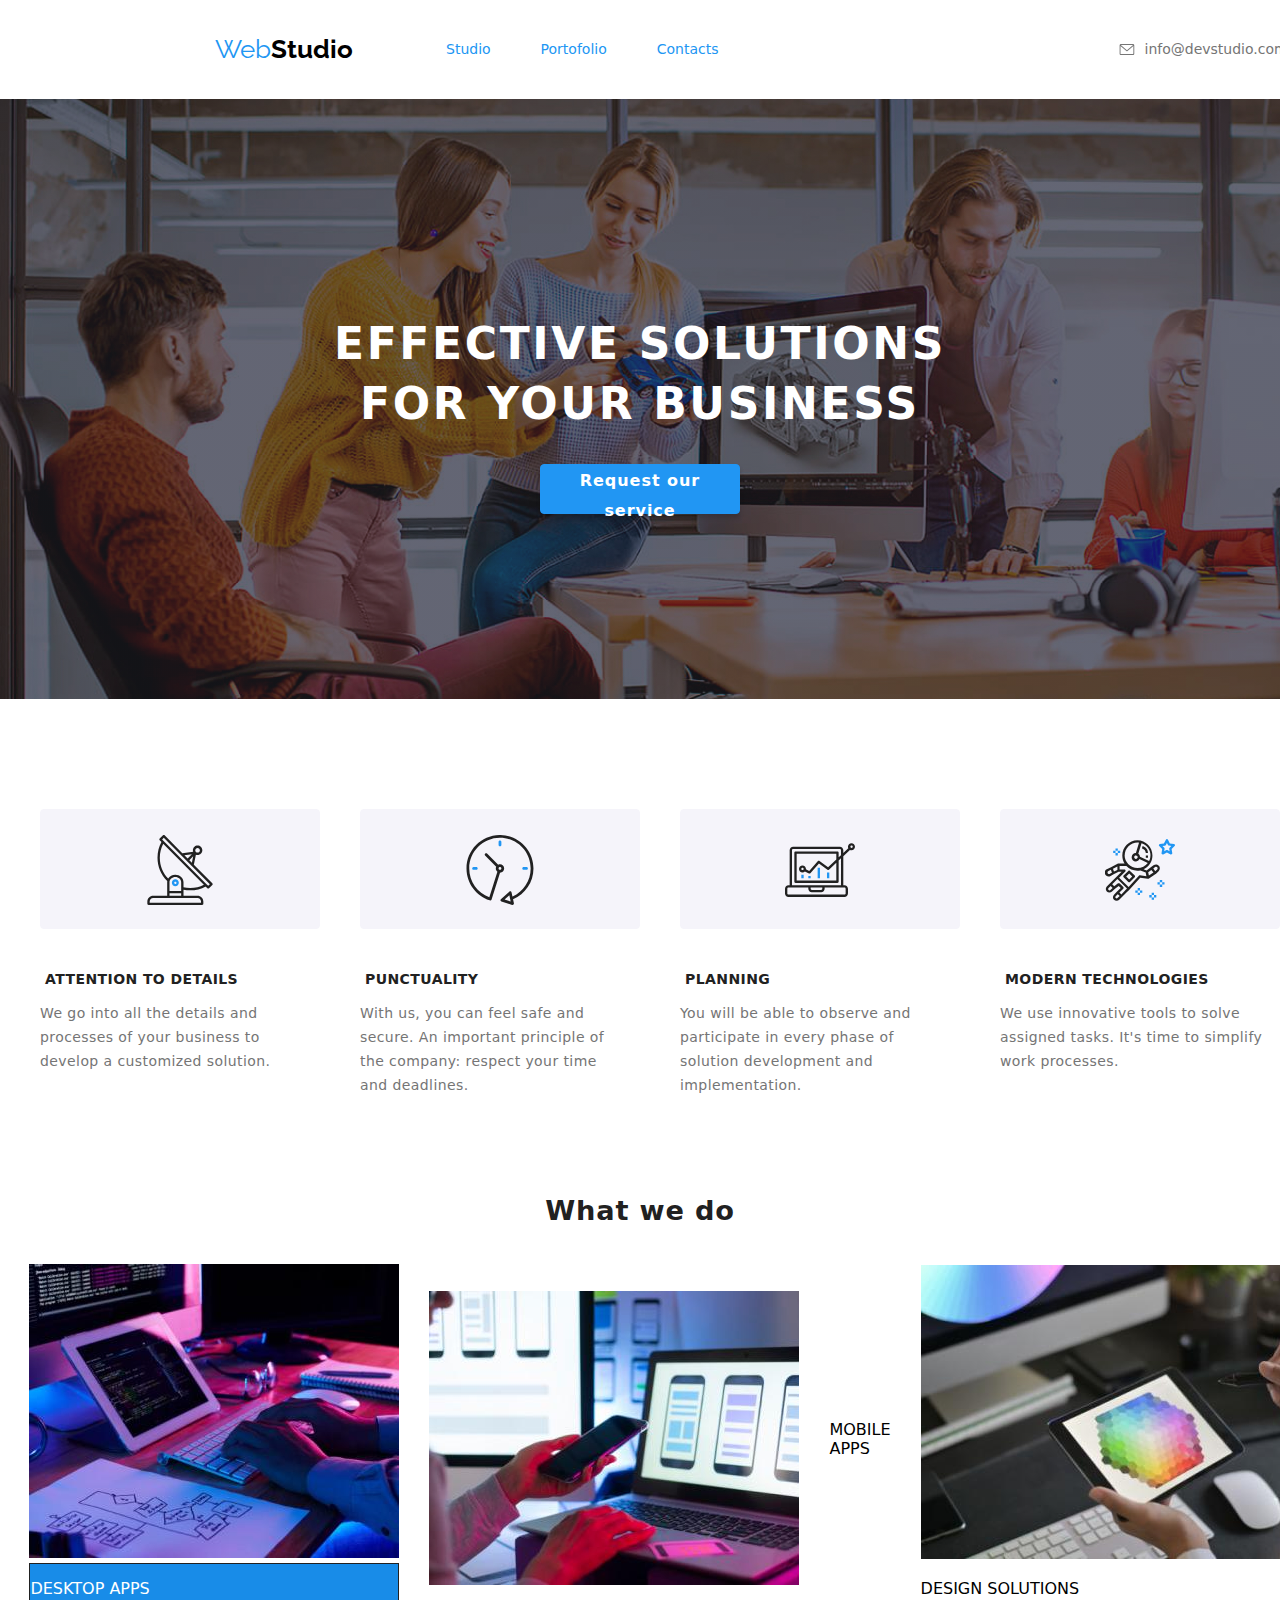
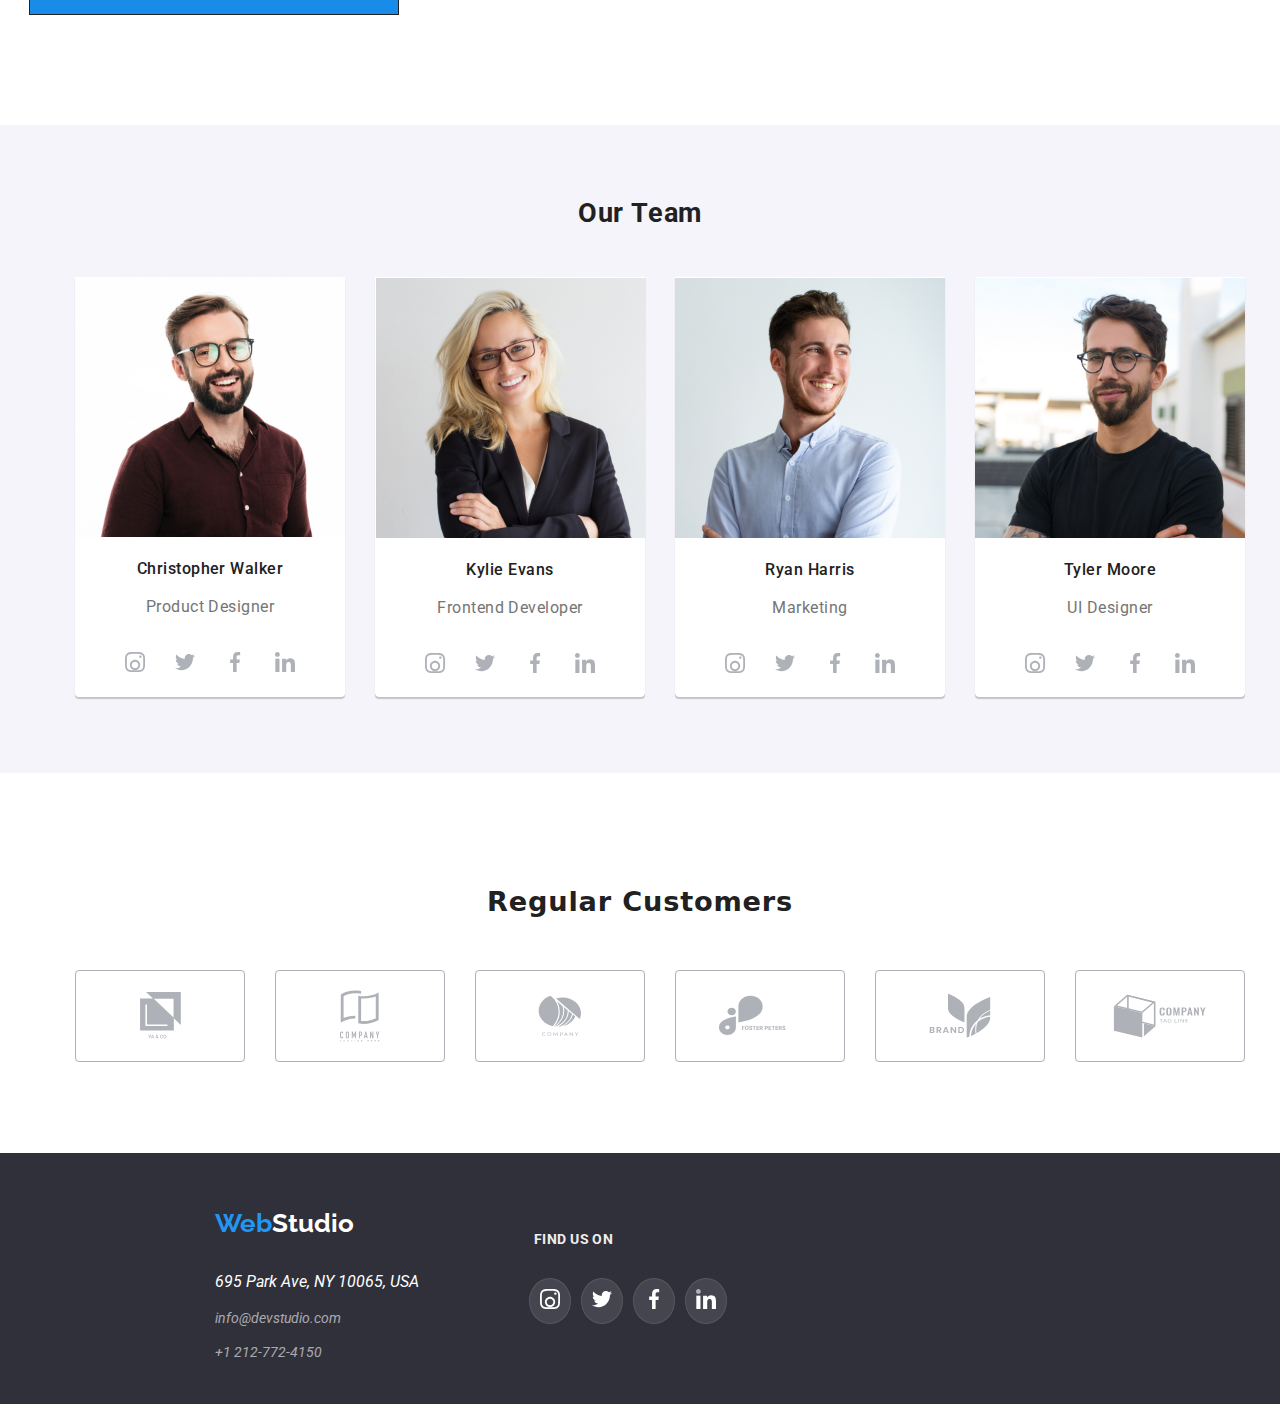
==== index.html @ 4a730c3c "clone goit_markup04" ====
<!DOCTYPE html>
<html lang="en">
  <head>
    <meta charset="UTF-8" />
    <meta name="viewport" content="width = device-width,initial-scale=1.0" />
    <title>WebStudio</title>
    <link rel="preconnect" href="https://fonts.googleapis.com" />
    <link rel="preconnect" href="https://fonts.gstatic.com" crossorigin />
    <link
      href="https://fonts.googleapis.com/css2?family=Raleway:wght@700&family=Roboto:wght@400;500;700;900&display=swap"
      rel="stylesheet"
    />
    <link
      rel="stylesheet"
      href="https://cdnjs.cloudflare.com/ajax/libs/modern-normalize/1.0.0/modern-normalize.min.css"
    />
    <link rel="stylesheet" href="CSS/style.css" />
  </head>

  <body>
    <header class="global-header">
      <a href="./index.html/"></a>
      <section class="nav-container">
        <h4 class="nav-title"><span class="accent">Web</span>Studio</h4>

        <nav class="main-navigation">
          <ul class="list-class">
            <li><a href="./index.html" class="nav-link current">Studio</a></li>
            <li><a href="./portofolio.html" class="nav-link">Portofolio</a></li>
            <li><a href="#" class="nav-link">Contacts</a></li>
          </ul>
        </nav>

        <div class="contact-container">
          <div class="icon-mail">
            <svg class="mail">
              <use href="./images/icons.svg.svg#icon-envelope-hover-1" >
              </use>
            </svg>
            <a href="mailto:info@devstudio.com">info@devstudio.com</a>
          </div>
          <div class="icon-phone">
            <svg class="phone">
              <use href="./images/icons.svg.svg#icon-smartphone-1">
              </use>
            </svg>
            <a class="tel" href="tel:+12127724150">+1 212-772-4150</a>
          </div>
        </div>
      </section>
    </header>
    <main>
      <section class="page-section-content">
        <h1 class="title">EFFECTIVE SOLUTIONS FOR YOUR BUSINESS</h1>
        <button type="button" class="button-service">
          Request our service
        </button>
      </section>

      <section class="information-container">
        <div class="icon-about-us">
        <ul>
          <li class="icon-list">
            <svg class="antena">
              <use href="./images/icons.svg.svg#icon-antenna-1-1">
              </use>
            </svg>
          </li>
          <li class="icon-list">
            <svg class="clock">
              <use href="./images/icons.svg.svg#icon-clock-1-1">
              </use>
            </svg>
          </li>
          <li class="icon-list">
            <svg class="diagram">
              <use href="./images/icons.svg.svg#icon-diagram-1-1">
              </use>
            </svg>
          </li>
          <li class="icon-list">
            <svg class="astrounaut">
              <use href="./images/icons.svg.svg#icon-astronaut-1-1">
              </use>
            </svg>
          </li>
        </ul>
      </div>
        <ul class="about-us">
          <li>
            <h4>ATTENTION TO DETAILS</h4>
            <p>
              We go into all the details and processes of your business to
              develop a customized solution.
            </p>
          </li>

          <li>
            <h4>PUNCTUALITY</h4>
            <p>
              With us, you can feel safe and secure. An important principle of
              the company: respect your time and deadlines.
            </p>
          </li>

          <li>
            <h4>PLANNING</h4>
            <p>
              You will be able to observe and participate in every phase of
              solution development and implementation.
            </p>
          </li>
          <li>
            <h4>MODERN TECHNOLOGIES</h4>
            <p>
              We use innovative tools to solve assigned tasks. It's time to
              simplify work processes.
            </p>
          </li>
        </ul>
      </section>

      <section class="image-gallery">
        <h2>What we do</h2>
        <ul class="suggestive-images">
          <li class="image1">
            <img
              src="./images/computer.jpg"
              alt="Tasteaza pe calculator"
              width="370"
            />
            <div class="desktop">
              <p>DESKTOP APPS</p>
            </div>
          </li>
          <li class="image2">
            <img
              src="./images/phone.jpg"
              alt="Tine telefonul in mana"
              width="370"
            />
          </li>
          <div>
            <p>MOBILE APPS</p>
          </div>
          <li class="image3">
            <img
              src="./images/tablet.jpg"
              alt="Deseneaza pe tableta"
              width="370"
            />
            <div >
              <p>DESIGN SOLUTIONS</p>
            </div>
          </li>
        </ul>
      </section>

      <section class="our-team">
        <h2 class="title-team">Our Team</h2>

        <ul class="our-team-content">
          <div class="team-card1">
            <li>
              <img
                src="./images/man-with-glasses-smiling.jpg"
                alt="Barbat cu ochelari care zambeste"
                width="270"
              />
               <div class="name-job">
                <br />
                <h4>Christopher Walker</h4>
                  <br/>
                  <br/>
                <span>Product Designer</span>
               </div>
               <ul class="icon-social">
                <li class="icon-social-list">
                  <svg  class="instagram" >
                    <use href="./images/icons.svg.svg#icon-instagram-2-1"></use>
                  </svg>
                </li>
                <li class="icon-social-list">
                  <svg class="twitter">
                    <use href="./images/icons.svg.svg#icon-twitter-1"></use>
                  </svg>
                </li>
                <li class="icon-social-list">
                  <svg class="facebook">
                    <use href="./images/icons.svg.svg#icon-facebook-1"></use>
                  </svg>
                </li>
                <li class="icon-social-list">
                  <svg class="linkedin">
                    <use href="./images/icons.svg.svg#icon-linkedin-1"></use>
                </svg>
                </li>
               
               </ul>
         
              
            </li>
          </div>

          <div class="team-card2">
            <li>
              <img
                src="./images/women-blonde.jpg"
                alt="Femeie blonda cu ochelari"
                width="270"
              />
              
                <div class="name-job">
                  <br />
              <h4>Kylie Evans</h4>
              <br />
              <br />
              <span>Frontend Developer</span>
                </div>
                <ul class="icon-social">
                  <li class="icon-social-list">
                    <svg  class="instagram" >
                      <use href="./images/icons.svg.svg#icon-instagram-2-1"></use>
                    </svg>
                  </li>
                  <li class="icon-social-list">
                    <svg class="twitter">
                      <use href="./images/icons.svg.svg#icon-twitter-1"></use>
                    </svg>
                  </li>
                  <li class="icon-social-list">
                    <svg class="facebook">
                      <use href="./images/icons.svg.svg#icon-facebook-1"></use>
                    </svg>
                  </li>
                  <li class="icon-social-list">
                    <svg class="linkedin">
                      <use href="./images/icons.svg.svg#icon-linkedin-1"></use>
                  </svg>
                  </li>
                 
                 </ul>
                <br />
              </div>
            </li>
          
          <div class="team-card3">
            <li>
              <img
                src="./images/man.jpg"
                alt="Barbat in camasa albastra deschisa"
                width="270"
              />
              <div class="name-job">
                <br />
              <h4>Ryan Harris</h4>
              <br />
              <br />
              <span>Marketing</span>
              </div>
              <ul class="icon-social">
                <li class="icon-social-list">
                  <svg  class="instagram" >
                    <use href="./images/icons.svg.svg#icon-instagram-2-1"></use>
                  </svg>
                </li>
                <li class="icon-social-list">
                  <svg class="twitter">
                    <use href="./images/icons.svg.svg#icon-twitter-1"></use>
                  </svg>
                </li>
                <li class="icon-social-list">
                  <svg class="facebook">
                    <use href="./images/icons.svg.svg#icon-facebook-1"></use>
                  </svg>
                </li>
                <li class="icon-social-list">
                  <svg class="linkedin">
                    <use href="./images/icons.svg.svg#icon-linkedin-1"></use>
                </svg>
                </li>
               
               </ul>
            </li>
          </div>
          <div class="team-card4">
            <li>
              <img
                src="./images/man-with-glasses.jpg"
                alt="Barbat cu ochelari in tricou negru"
                width="270"
              />
              <div class="name-job">
                <br />
              <h4>Tyler Moore</h4>
              <br />
              <br />
              <span>UI Designer</span>
              </div>
              <ul class="icon-social">
                <li class="icon-social-list">
                  <svg  class="instagram" >
                    <use href="./images/icons.svg.svg#icon-instagram-2-1"></use>
                  </svg>
                </li>
                <li class="icon-social-list">
                  <svg class="twitter">
                    <use href="./images/icons.svg.svg#icon-twitter-1"></use>
                  </svg>
                </li>
                <li class="icon-social-list">
                  <svg class="facebook">
                    <use href="./images/icons.svg.svg#icon-facebook-1"></use>
                  </svg>
                </li>
                <li class="icon-social-list">
                  <svg class="linkedin">
                    <use href="./images/icons.svg.svg#icon-linkedin-1"></use>
                </svg>
                </li>
               
               </ul>
            </li>
          </div>
        </ul>
      </section>

      <section class="regular-container">
        <h2>Regular Customers</h2>
        <ul class="container-regular-list">
          <li class="regular-icon-list">
            <svg class="union">
              <use href="./images/icons.svg.svg#icon-Union"></use>
            </svg>
          </li>
          <li class="regular-icon-list">
            <svg class="group">
              <use href="./images/icons.svg.svg#icon-group"></use>
            </svg>
          </li>
          <li class="regular-icon-list">
            <svg class="group1">
              <use href="./images/icons.svg.svg#icon-group-1"></use>
            </svg>
          </li>
          <li class="regular-icon-list">
            <svg class="group2">
              <use href="./images/icons.svg.svg#icon-group-2"></use>
            </svg>
          </li>
          <li class="regular-icon-list">
            <svg class="group3">
              <use href="./images/icons.svg.svg#icon-group-3"></use>
            </svg>
          </li class="regular-icon-list">
          <li class="regular-icon-list">
            <svg class="group4">
              <use href="./images/icons.svg.svg#icon-group-4"></use>
            </svg>
          </li>
        </ul>
      </section>
    </main>
    <footer >
      <div class="container-adress"> 
      <div class="footer-child-container">
        <h4><span class="highlight">Web</span>Studio</h4>
     <address>
        <ul class="useful-information" >
          <li>
            <span>695 Park Ave, NY 10065, USA </span>
        
          </li>
          <br />
        <li>
          <a href="mailto:info@devstudio.com">info@devstudio.com</a>
       
        </li>
        <br />
        <li>
          <a href="tel:+12127724150">+1 212-772-4150</a>
      
        </li>
        </ul>
      </address>
    </div>
       <div class="footer-child-container">
       <h3 class="title-find">Find us on</h3>
        <ul class="icon-social-find">
          <li class="icon-social-item">
            <svg  class="instagram1" >
              <use href="./images/icons.svg.svg#icon-instagram-2-1"></use>
            </svg>
          </li>
          <li class="icon-social-item">
            <svg class="twitter1">
              <use href="./images/icons.svg.svg#icon-twitter-1"></use>
            </svg>
          </li>
          <li class="icon-social-item">
            <svg class="facebook1">
              <use href="./images/icons.svg.svg#icon-facebook-1"></use>
            </svg>
          </li>
          <li class="icon-social-item">
            <svg class="linkedin1">
              <use href="./images/icons.svg.svg#icon-linkedin-1"></use>
          </svg>
          </li>
         
         </ul>
        </div> 
      </div>
  
    </footer>
  </body>
</html>
---- CSS/style.css ----
:root {
  --link-color: #212121;
  --heading-font-family: "Roboto", sans-serif;
  --series-font-family: "Raleway", sans-serif;
}

.nav-container {
  display: flex;
  align-items: center;
  color: #ffffff;
  width: 100%;
}

.contact-container {
  display: flex;
  justify-content: center;
  padding-left: 400px;
  gap: 40px;
}
.mail {
  width: 16px;
  height: 11px;
  top: 34px;
  left: 1042px;
  cursor: pointer;
  fill: #757575;
}
.icon-mail:hover {
  stroke: #2196f3;
  color: #2196F3;
}
.contact-container .icon-mail {
  display: flex;
  align-items: center;
  gap: 10px;
}
.phone {
  width: 10px;
  height: 16px;
  top: 32px;
  left: 1243px;
}
.contact-container .icon-phone {
  display: flex;
  align-items: center;
  gap: 10px;
}
.icon-phone:hover {
  stroke: #2196f3;
  color: #2196F3;
}
a{
  color: #212121;
}


 .current {
  color: #2196f3;
}

.nav-link:link,
.nav-link:hover {
  color: #2196f3;
}
.nav-link:focus{
  color: #2196f3;
}
.nav-link {
  cursor: pointer;
}

.list-class {
  display: flex;
  justify-content: center;
  padding-left: 93px;
  gap: 50px;
}
.line-studio{
  border: 3px solid #ffffff;
  cursor: pointer;
  position: absolute;
  width: 42px;
  top: 86px;
}

.line-portofolio{
  border: 3px solid #ffffff;
  cursor: pointer;
  position: absolute;
  width: 60px;
  top: 86px;
}
hr:hover,
hr:focus{
  background: #2196F3;
  border: 3px solid #2196f3;
  border-radius: 2px;
}

.contact-container a {
  color: #757575;
}

span.accent {
  color: #2196f3;
  font-family: var(--series-font-family);
  font-weight: 400;
  font-size: 26px;
}

.nav-title {
  display: flex;
  font-family: var(--series-font-family);
  color: #000000;
  font-weight: 700;
  font-size: 26px;
  padding-left: 215px;
}

.global-header .main-navigation a:link {
  text-decoration: none;
  font-weight: 500;
  font-size: 14px;
  line-height: 16.41px;
}
 .contact-container a:hover,
 .contact-container a:active {
  color: #2196f3;
}

.global-header a {
  text-decoration: none;
  font-weight: 500;
  font-size: 14px;
}


.page-section-content {
  display: flex;
  background-color: #2f303a;
  height: 600px;
  justify-content: center;
  flex-direction: column;
  align-items: center;
  background-repeat: no-repeat;
  background-size: cover;
  background-image: linear-gradient(rgba(47, 48, 58, 0.4), rgba(47, 48, 58, 0.4)), url(../images/friends.jpg);
}

.title {
  color: #ffffff;
  font-size: 44px;
  font-weight: 900;
  line-height: 60px;
  letter-spacing: 0.06em;
  text-align: center;
  width: 696px;
  height: 120px;
  top: 94px;
  left: 452px;
}

.button-service {
  background-color: #2196f3;
  color: #ffffff;
  font-weight: 700;
  font-size: 16px;
  line-height: 30px;
  letter-spacing: 0.06em;
  width: 200px;
  height: 50px;
  top: 430px;
  left: 700px;
  text-align: center;
  border: 1px solid #2196f3;
  border-radius: 4px;
  box-shadow: 0px 4px 4px 0px #00000026;
}
.page-section-content .button-service:hover {
  background-color: #188ce8;
}
.information-container {
  display: flex;
  flex-direction: column;
  justify-content: center;
  align-items: center;
  padding-top: 94px;
}
.antena {
  width: 70px;
  height: 70px;
  top: 799px;
  left: 315px;
}
.clock {
  width: 70px;
  height: 70px;
  top: 799px;
  left: 615px;
}
.diagram {
  width: 70px;
  height: 70px;
  top: 799px;
  left: 915px;
}
.astrounaut {
  width: 70px;
  height: 70px;
  top: 799px;
  left: 1215px;
}
.icon-list {
  border: 1px solid #f5f4fa;
  border-radius: 4px;
  background-color: #f5f4fa;
  width: 280px;
  height: 120px;
  top: 774px;
  left: 215px;
  text-align: center;
  padding: 25px 100px;
}
.icon-about-us ul {
  display: flex;
  align-items: center;
  justify-content: center;
  gap: 40px;
}
.about-us {
  display: flex;
  justify-content: center;
  height: 101px;
  gap: 30px;
}

.about-us p {
  display: flex;
  color: #757575;
  font-size: 14px;
  line-height: 24px;
  letter-spacing: 0.03em;
  width: 270px;
  height: 75px;
  top: 94px;
  left: 215px;
  justify-content: center;
  padding-left: 5px;
}

.about-us h4 {
  display: flex;
  color: #212121;
  font-size: 14px;
  line-height: 16.41px;
  letter-spacing: 0.03em;
  width: 270px;
  height: 16px;
  top: 94px;
  left: 215px;
  justify-content: flex-start;
  margin: 10px;
}
ul {
  list-style-type: none;
}
.image-gallery {
  display: flex;
  flex-direction: column;
  padding-top: 94px;
  padding-bottom: 94px;
}
h2 {
  display: block;
  color: #212121;
  font-family: (--series-font-family);
  font-weight: 700;
  font-size: 1.7em;
  margin-block-start: 0.83em;
  margin-block-end: 0.83em;
  letter-spacing: 0.03em;
  text-align: center;
}
.suggestive-images {
  display: flex;
  justify-content: center;
  align-items: center;
  gap: 30px;
}
.desktop{
  top: 1520px;
  left: 260px;
  border: 1px solid #212121;
  background-color: #188ce8;
}
.desktop p{
  color: #ffffff;
}
.our-team {
  background-color: #f5f4fa;
  display: flex;
  flex-direction: column;
  height: 648px;
}

.our-team-content {
  display: flex;
  justify-content: center;
  align-items: center;
  text-align: center;
  height: 388px;
  top: 1635px;
  left: 215px;
  gap: 30px;
  padding-top: 50px;
}
.title-team {
  color: #212121;
  font-family: var(--heading-font-family);
  font-weight: 700;
  size: 60px;
  padding-top: 50px;
}
.name-job {
  display: flexbox;
  flex-direction: column;
  justify-content: center;
  align-items: center;
}
.team-card1 {
  display: flex;
  background-color: #ffffff;
  width: 270px;
  height: 420px;
  top: 94px;
  left: 215px;
  flex-direction: column;
  border-radius: 0px 0px 4px 4px;
  box-shadow: 0px 2px 1px 0px #00000033;
  justify-content: flex-start;
}

.team-card2 {
  display: flex;
  background-color: #ffffff;
  width: 270px;
  height: 420px;
  top: 94px;
  left: 515px;
  align-content: flex-start;
  flex-direction: column;
  box-shadow: 0px 2px 1px 0px #00000033;

  border: 1px solid #ffffff;
  border-radius: 0px 0px 4px 4px;
  justify-content: flex-start;
}

.team-card3 {
  display: flex;
  background-color: #ffffff;
  width: 270px;
  height: 420px;
  top: 94px;
  left: 815px;
  box-shadow: 0px 2px 1px 0px #00000033;

  flex-direction: column;
  align-items: center;
  border: 1px solid #ffffff;
  border-radius: 0px 0px 4px 4px;
  justify-content: flex-start;
}
.team-card4 {
  display: flex;
  background-color: #ffffff;
  width: 270px;
  height: 420px;
  top: 94px;
  left: 1115px;
  box-shadow: 0px 2px 1px 0px #00000033;

  flex-direction: column;
  align-items: center;
  border: 1px solid #ffffff;
  border-radius: 0px 0px 4px 4px;
  justify-content: flex-start;
}

.our-team-content h4 {
  color: #212121;
  font-family: var(--heading-font-family);
  font-size: 16px;
  font-weight: 500;
  line-height: 19px;
  letter-spacing: 0.03em;
  text-align: center;
  display: inline;
  width: 145px;
  height: 19px;
  top: 94px;
  left: 278px;
  padding-top: 30px;
}

.our-team-content span {
  font-family: var(--heading-font-family);
  color: #757575;
  font-size: 16px;
  font-weight: 400;
  line-height: 19px;
  letter-spacing: 0.03em;
  text-align: center;
  width: 147px;
  height: 19px;
  top: 1954px;
  left: 577px;
  padding-top: 59px;
}
.instagram {
  display: flex;
  align-items: center;
  width: 20px;
  height: 20px;
  top: 12px;
  left: 12px;
}

.twitter {
  display: flex;
  align-items: center;
  width: 20px;
  height: 20px;
}


.facebook {
  display: flex;
  align-items: center;
  width: 20px;
  height: 20px;
  
}

.linkedin {
  display: flex;
  align-items: center;
  width: 20px;
  height: 20px;
}

.icon-social-list:hover {
  fill: #ffffff;
  background-color: #2196f3;
  border-radius: 50%;
  padding: 10px;
}
.icon-social-list{
  padding: 10px;
}
.icon-social {
  fill: #AFB1B8;
  display: flex;
  justify-content: center;
  padding: 25px;
  gap: 10px;
}

.union {
  width: 41px;
  height: 46.7px;
  top: 7px;
  left: 32px;
}


.group {
  width: 40px;
  height: 52px;
  top: 3px;
  left: 33px;
}
.group1 {
  width: 43.46px;
  height: 41.18px;
  top: 8.7px;
  left: 29.68px;
}
.group2 {
  width: 84.44px;
  height: 40.62px;
  top: 8.7px;
  left: 11px;
}
.group3 {
  width: 62.54px;
  height: 45.43px;
  top: 6.77px;
  left: 22px;
}
.group4 {
  width: 93.79px;
  height: 43.93px;
  top: 6.77px;
  left: 6px;
}
.regular-icon-list{
  display: flex;
  align-items: center;
  justify-content: center;
  border: 1px solid #AFB1B8;
  border-radius: 4px;
  width: 170px;
  height: 92px;
}
.regular-icon-list:hover{
  fill: #2196F3;
 border: 1px solid #2196F3 ;
}
.regular-container{
  fill: #AFB1B8;
  height: 380px;
  top: 2401px;
  left: 215px;
  padding-top: 90px;
}
.container-regular-list{
  display: flex;
  justify-content: center;
  gap: 30px;
  padding-top: 30px;
}
.container-adress{
  display: flex;
  height: 251px;
  background-color: #2f303a;
}
.footer-child-container:nth-child(2){
  display: flex;
  flex-direction: column;
  justify-content: center;
  padding-left: 70px;
}
.useful-information{
  display: flex;
  flex-direction: column;
  font-family: var(--heading-font-family);
  font-weight: 400;
  padding-left: 215px;
}


.container-adress .highlight {
  color: #2196f3;
  font-family: var(--series-font-family);
  font-weight: 700;
  font-size: 26px;
  
}
.container-adress h4 {
  color: #ffffff;
  font-family: var(--series-font-family);
  font-weight: 700;
  font-size: 26px;
  line-height: 30.52px;
 padding-left: 215px;
 padding-top: 20px;
}
.useful-information {
  display: flex;
}

.useful-information li{
  display: flex;
  justify-content: flex-start;
  gap: 10px;
  color: #ffffff;
}
.useful-information a {
  color: #ffffff99;
  text-decoration: none;
  font-size: 14px;
  line-height: 16px;
}
.useful-information a:hover {
  color: #2196f3;
}
.container-social{
  display: flex;
  flex-direction: column;
  padding-left: 520px;
}
.title-find{
  font-family: var(--heading-font-family);
  font-size: 14px;
  font-weight: 700;
  letter-spacing: 0.03em;
  color: #eeeeee;
  padding-left: 45px;
  text-transform: uppercase;
}

.instagram1,
.twitter1,
.facebook1,
.linkedin1{
  width: 20px;
height: 20px;
fill: #FFFFFF;
}
.icon-social-find{
  display: flex;
  gap: 10px;
}
.icon-social-item{
  border: 1px solid  #FFFFFF1A;
  border-radius: 50%;
  padding: 10px;
  background-color: #FFFFFF1A;
}
.icon-social-item:hover{
  background-color: #2196F3;
}


.portofolio-container {
  display: flex;
  flex-wrap: wrap;
  justify-content: center;
  align-items: center;
  border: 1px solid #eeeeee;
}
.portofolio-button button {
  background-color: #f5f4fa;
  border: 1px solid #f5f4fa;
  border-radius: 4px;
  font-weight: 500;
  font-size: 16px;
  line-height: 26px;
  cursor: pointer;
  color: #212121;
  width: 100px;
}
.portofolio-button {
  display: flex;
  justify-content: center;
  align-items: center;
  height: 38px;
  gap: 8px;
  padding-top: 94px;
  padding-bottom: 50px;
}

.portofolio-button button:hover,
.portofolio-button button:focus {
  color: #ffffff;
  background-color: #2196f3;
}
.button-list:hover,
.button-list:focus{
  box-shadow: 0px 2px 2px 0px #0000001F;
}
.portofolio-button button:active {
  color: #ffffff;
}
.images {
  display: flex;
  flex-wrap: wrap;
  gap: 30px;
  justify-content: center;
  padding-bottom: 94px;
}
.item{
  border: 1px solid #EEEEEE;
}
.item{
  cursor: pointer;
}
.item:hover,
.item:focus{
  box-shadow: 1px 4px 6px 0px #00000029;
}

.product {
  width: 322px;
  padding: 20px 24px;
  display: flex;
  flex-direction: column;
}
.product .description-product {
  color: #212121;
  font-family: var(--heading-font-family);
  font-weight: 700;
  letter-spacing: 0.06em;
  size: 18px;
}
.product .category-product {
  color: #757575;
  font-family: var(--heading-font-family);
  font-weight: 400;
  letter-spacing: 0.03em;
  size: 16px;
}
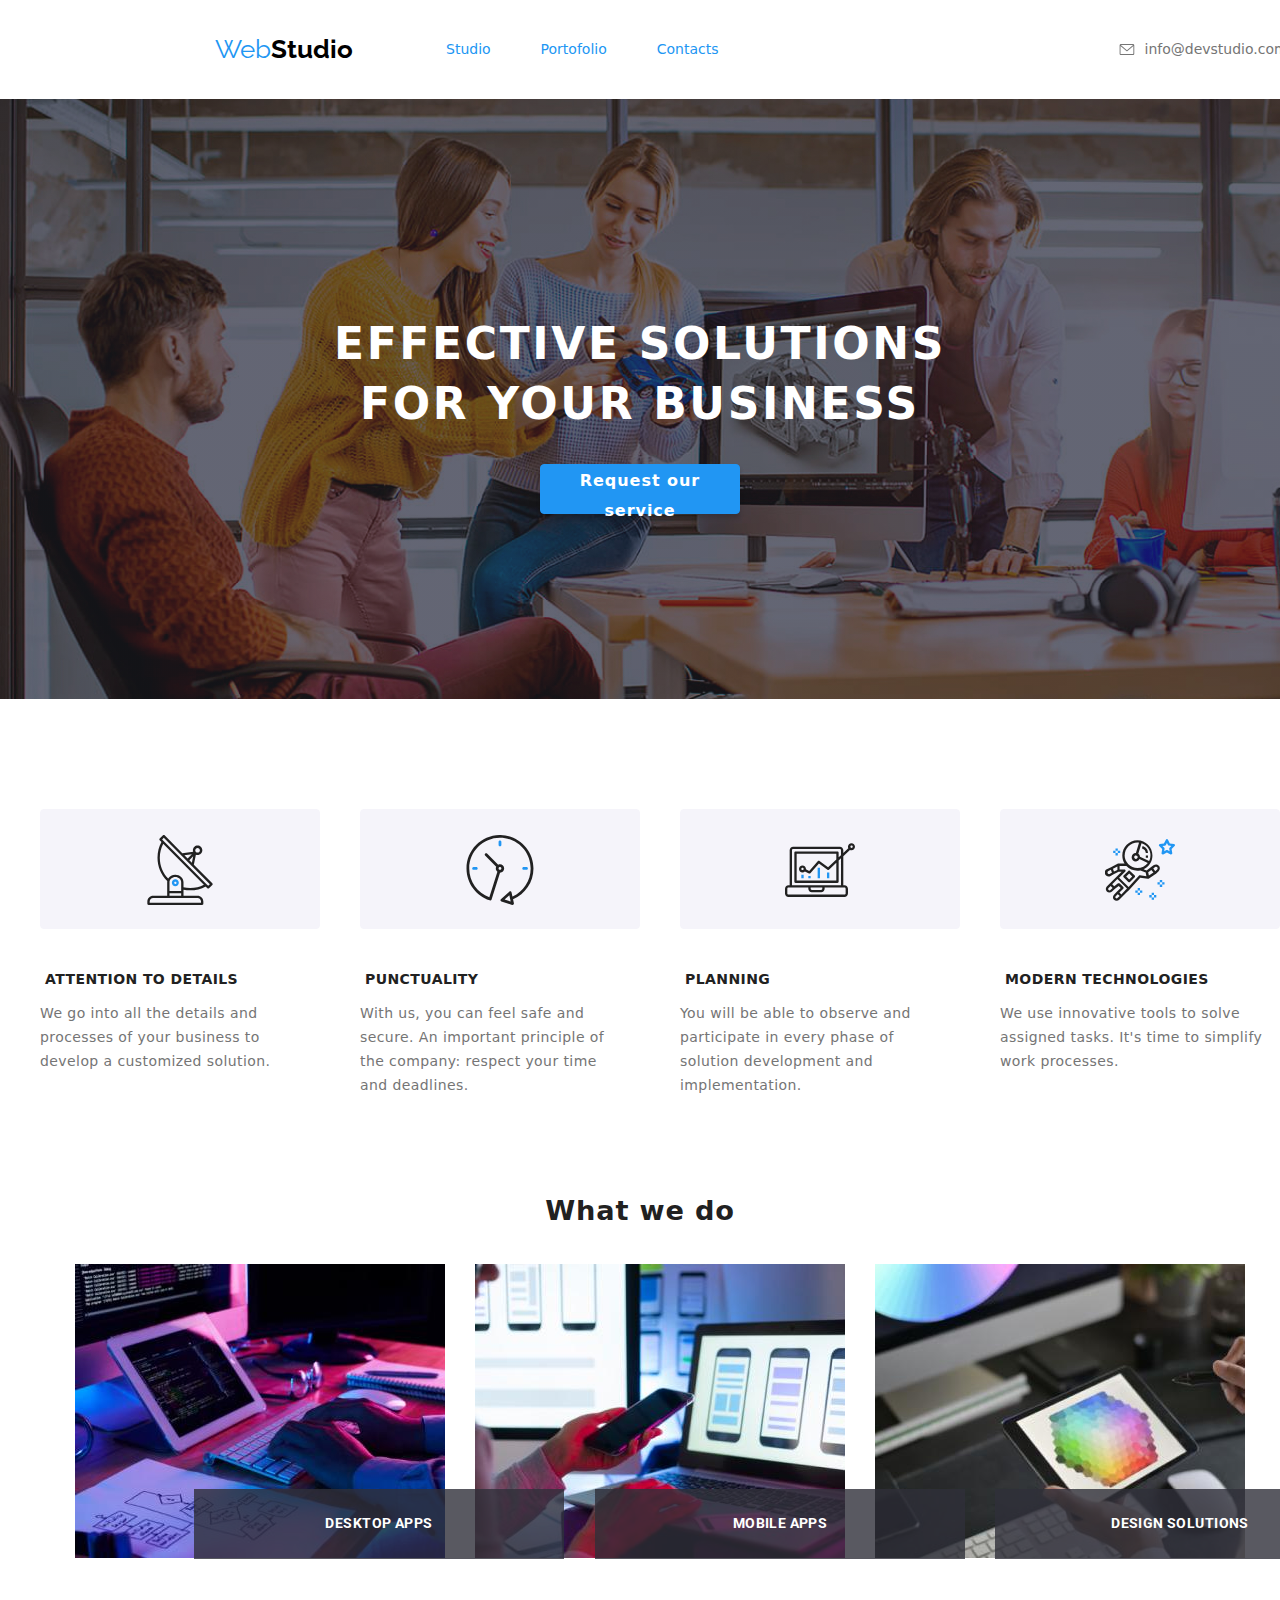
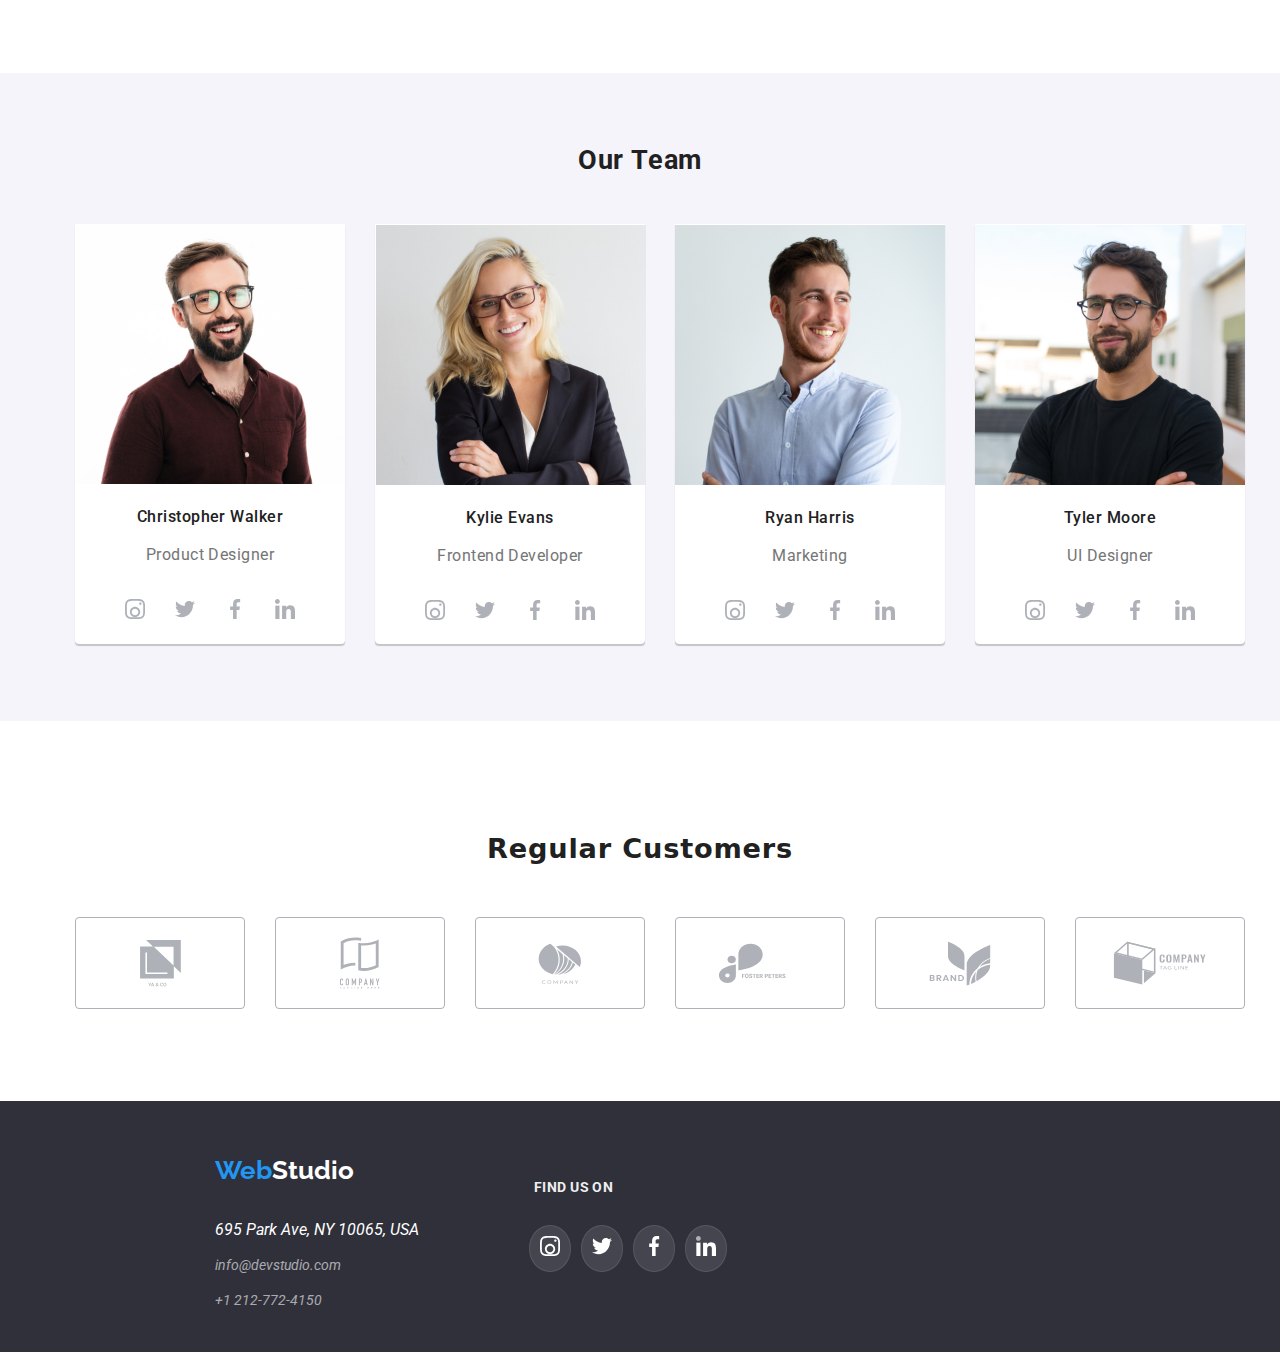
==== commit c911ee0e: "add blue overlay" ====
--- a/index.html
+++ b/index.html
@@ -140,7 +140,7 @@
               width="370"
             />
           </li>
-          <div>
+          <div class="mobile">
             <p>MOBILE APPS</p>
           </div>
           <li class="image3">
@@ -149,7 +149,7 @@
               alt="Deseneaza pe tableta"
               width="370"
             />
-            <div >
+            <div class="design">
               <p>DESIGN SOLUTIONS</p>
             </div>
           </li>
--- a/CSS/style.css
+++ b/CSS/style.css
@@ -288,13 +288,39 @@
   gap: 30px;
 }
 .desktop{
-  top: 1520px;
-  left: 260px;
-  border: 1px solid #212121;
-  background-color: #188ce8;
-}
-.desktop p{
+  position: absolute;
+  width: 370px;
+  height: 70px;
+  top: 1489px;
+  left: 194px;  
+  background: #2F303ACC;
+}
+.suggestive-images p{
   color: #ffffff;
+  font-family: var(--heading-font-family);
+  font-size: 14px;
+  font-weight: 700;
+  letter-spacing: 0.03em;
+  display: flex; 
+  justify-content: center;
+  padding-top: 12px;
+}
+.mobile{
+  position: absolute;
+  width: 370px;
+  height: 70px;
+  top: 1489px;
+  left: 595px;  
+  background: #2F303ACC;
+}
+
+.design{
+    position: absolute;
+    width: 370px;
+height: 70px;
+top: 1489px;
+left: 995px;
+    background: #2F303ACC;
 }
 .our-team {
   background-color: #f5f4fa;
@@ -672,10 +698,17 @@
 }
 .item{
   border: 1px solid #EEEEEE;
-}
-.item{
   cursor: pointer;
 }
+.box{
+  position: relative;
+  overflow: hidden;
+}
+.box:hover .description-images{
+  transform: translatey(0);
+}
+
+
 .item:hover,
 .item:focus{
   box-shadow: 1px 4px 6px 0px #00000029;
@@ -701,3 +734,30 @@
   letter-spacing: 0.03em;
   size: 16px;
 }
+
+.description-images{
+  
+  background-color: #2196F3E5;
+  position: absolute;
+  top: 0;
+  left: 0;
+  width: 100%;
+  height: 100%;
+  transform: translatey(100%);
+  transition: transform 250ms ease-in-out;
+}
+.description-images p{
+  display: flex;
+  justify-content: center;
+  align-items: center;
+  text-align: center;
+  font-family: var(--heading-font-family);
+  font-size: 18px;
+  font-weight: 400;
+  line-height: 28px;
+  letter-spacing: 0.03em;
+  text-align: left;
+  color: #FFFFFF;
+  padding-left: 20px;
+  padding-top: 50px;
+}
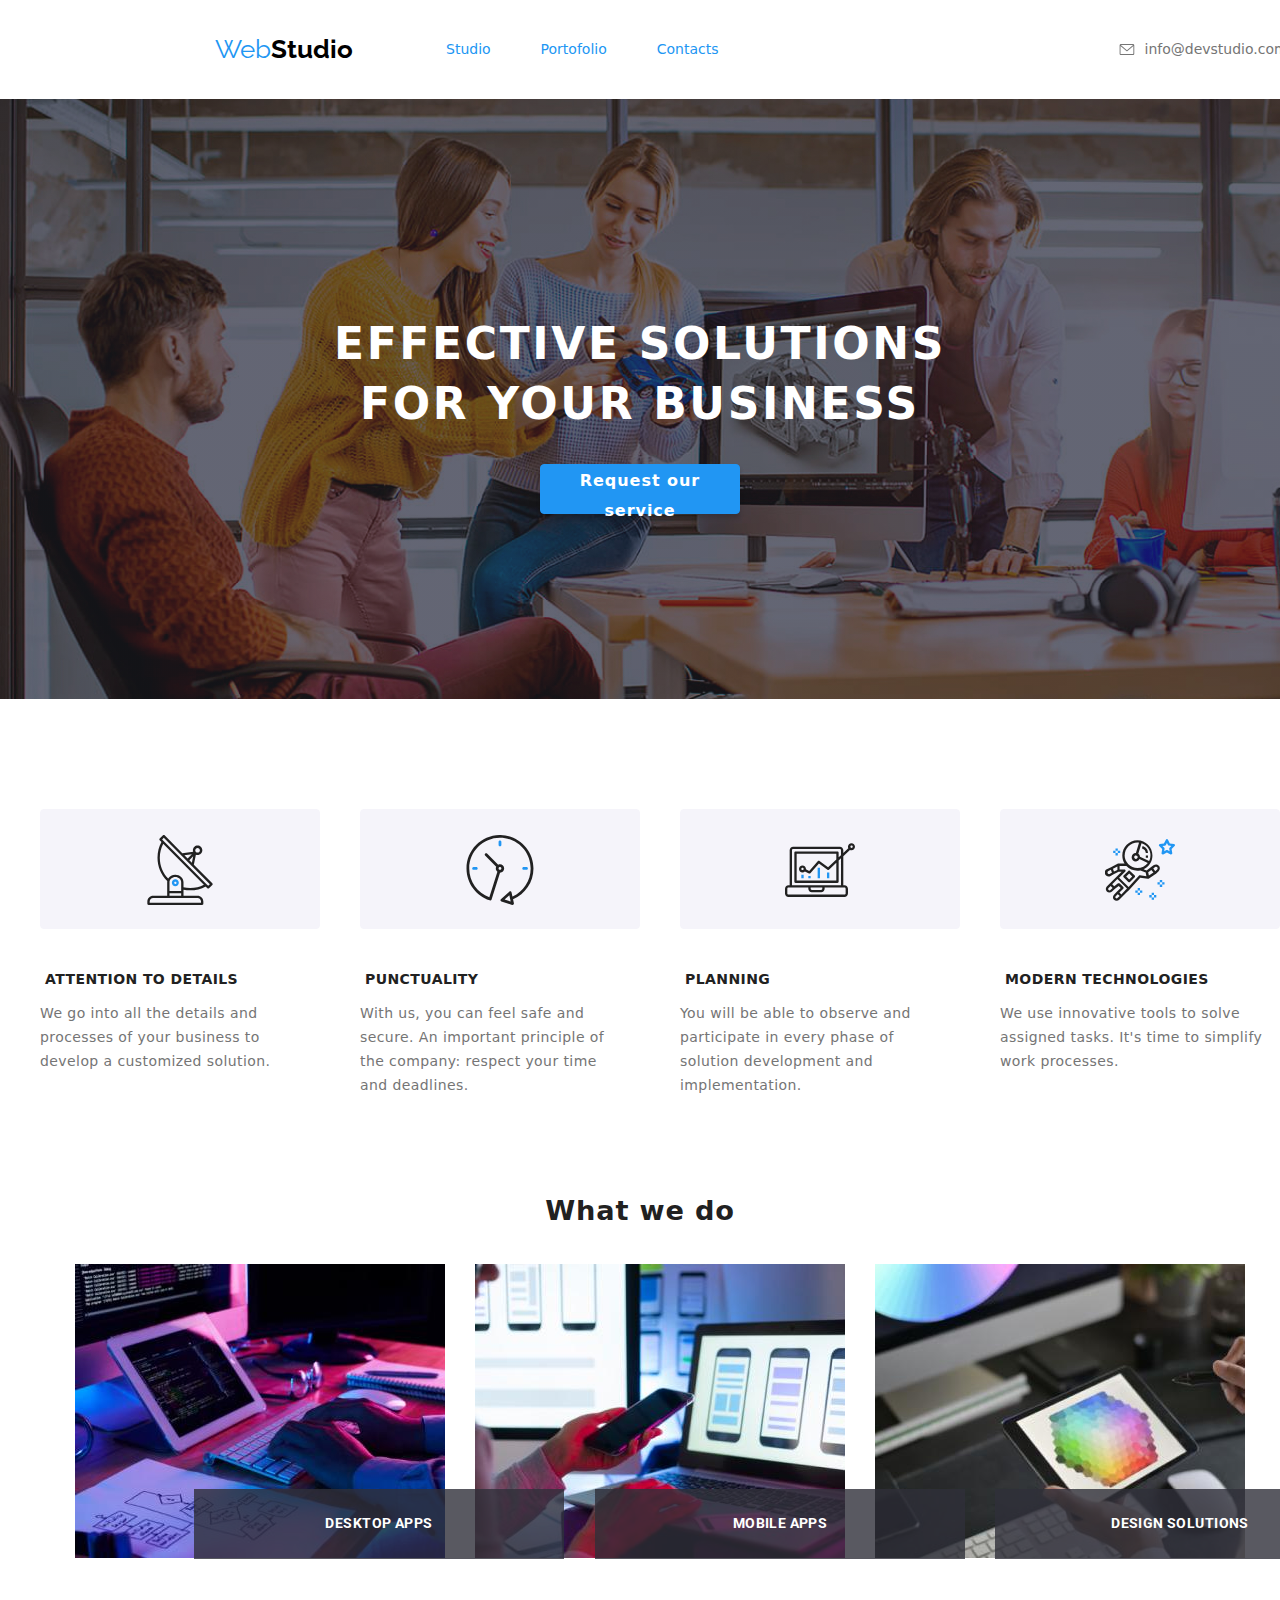
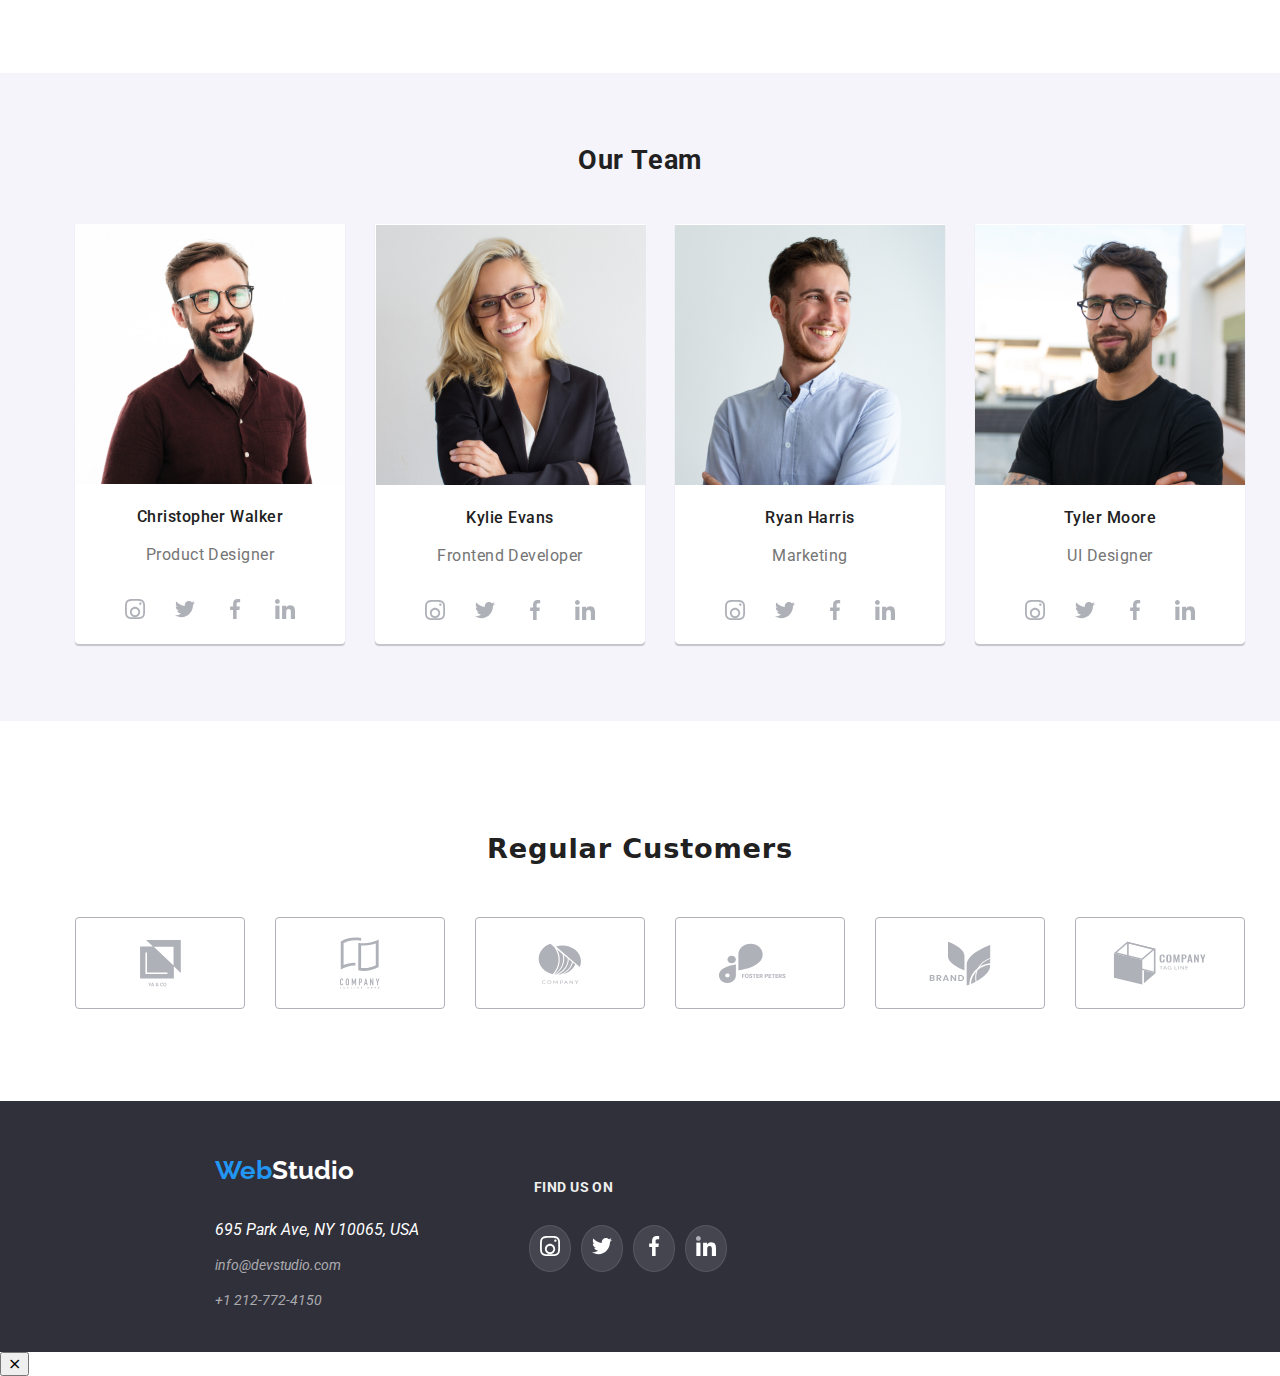
==== commit d85b6d20: "add modal" ====
--- a/index.html
+++ b/index.html
@@ -52,7 +52,7 @@
     <main>
       <section class="page-section-content">
         <h1 class="title">EFFECTIVE SOLUTIONS FOR YOUR BUSINESS</h1>
-        <button type="button" class="button-service">
+        <button data-modal-open type="button" class="button-service">
           Request our service
         </button>
       </section>
@@ -413,5 +413,13 @@
       </div>
   
     </footer>
+    <!--Modal-->
+
+    <div class="modal" data-modal>
+      <div class="modal-content">
+        <button class="close-btn" data-modal-close>&times;</button>
+      </div>
+    </div>
+    <script src="./js/modal.js"></script>
   </body>
 </html>
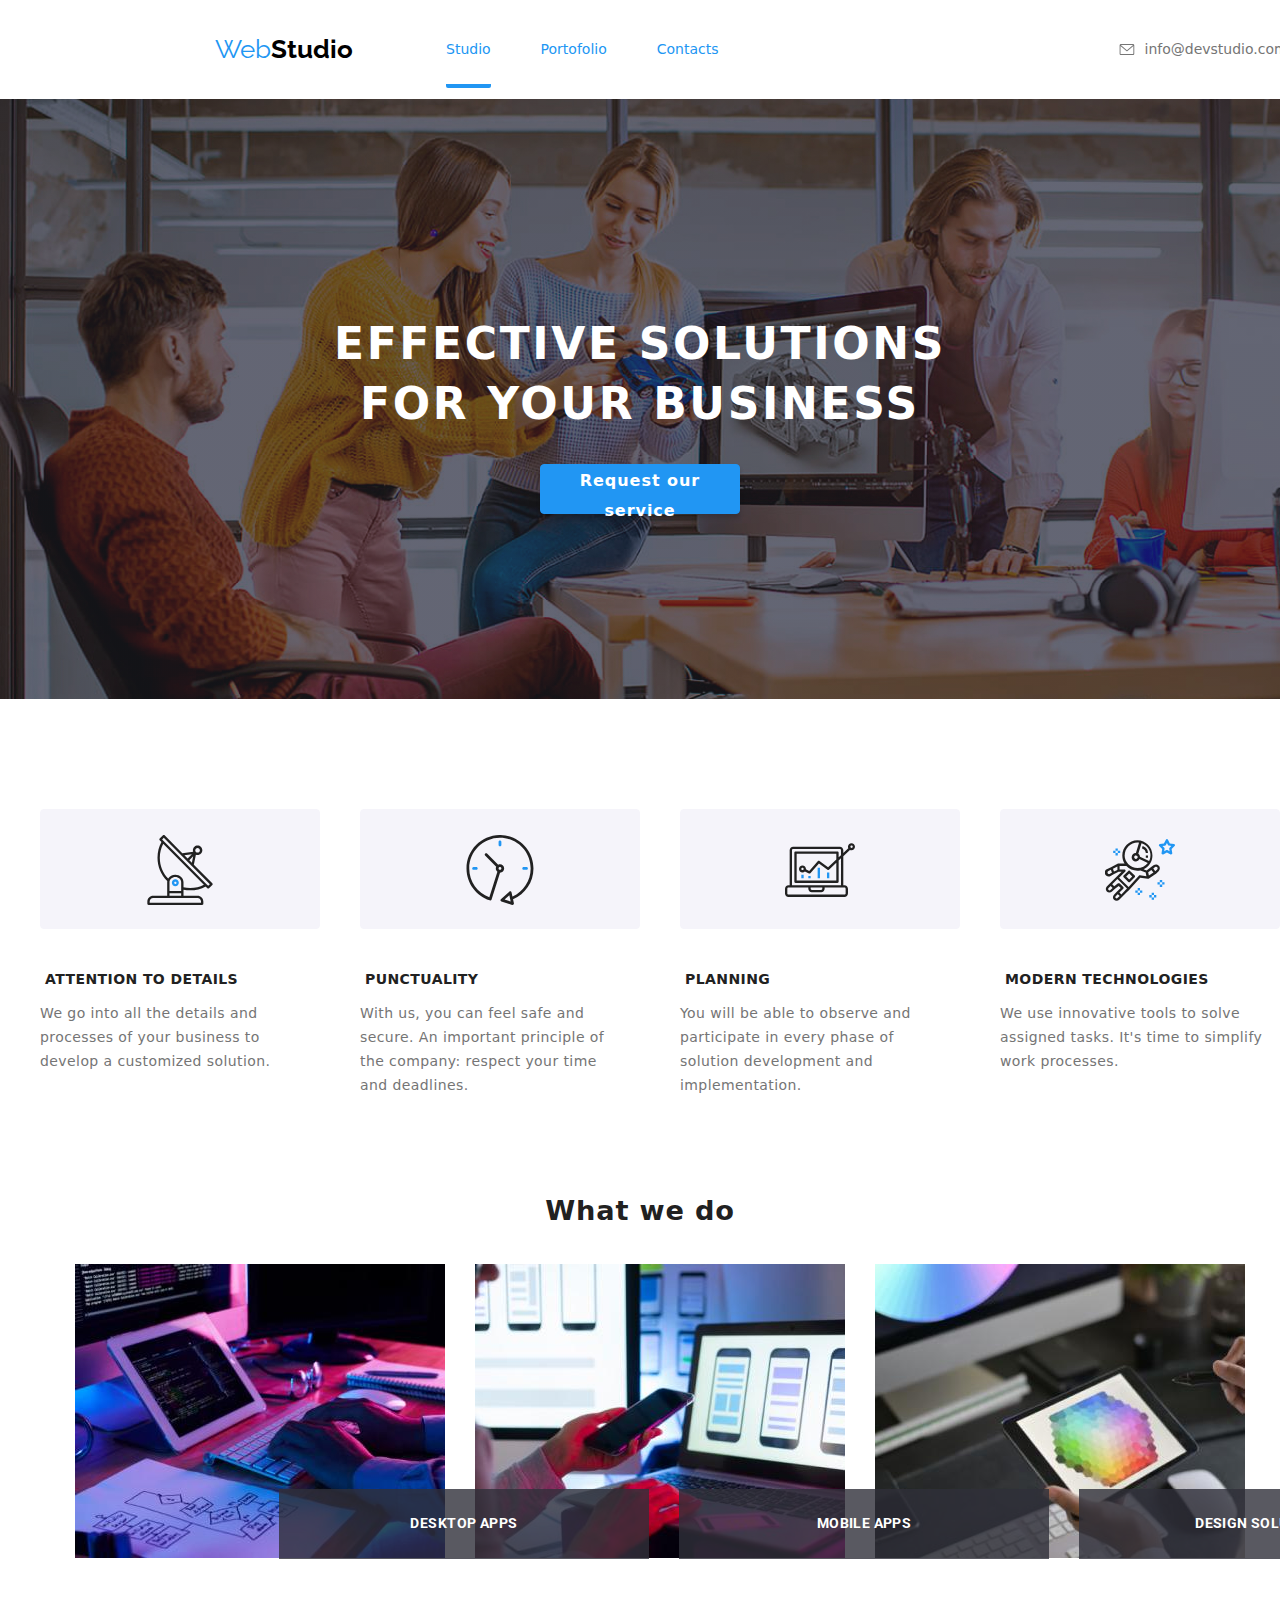
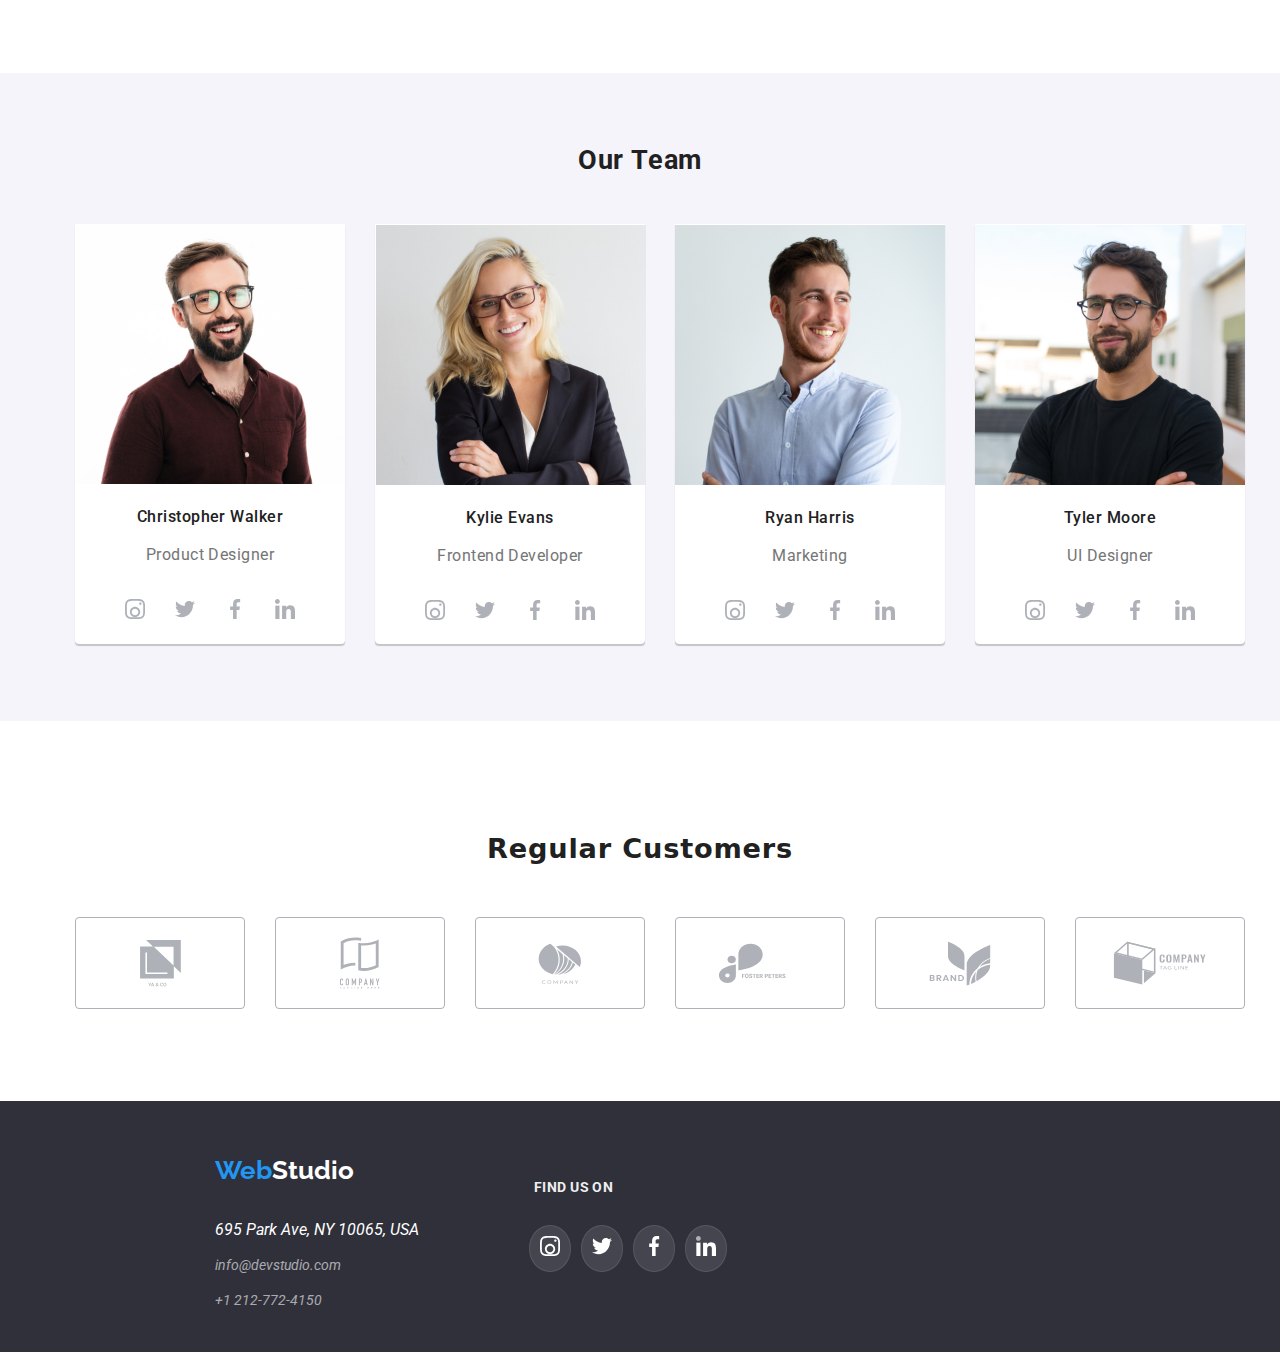
==== commit 583b050d: "add modal window" ====
--- a/index.html
+++ b/index.html
@@ -49,8 +49,8 @@
         </div>
       </section>
     </header>
-    <main>
-      <section class="page-section-content">
+    <main id="modalBackdrop">
+      <section  class="page-section-content">
         <h1 class="title">EFFECTIVE SOLUTIONS FOR YOUR BUSINESS</h1>
         <button data-modal-open type="button" class="button-service">
           Request our service
@@ -415,7 +415,7 @@
     </footer>
     <!--Modal-->
 
-    <div class="modal" data-modal>
+    <div class="modal is-hidden" data-modal>
       <div class="modal-content">
         <button class="close-btn" data-modal-close>&times;</button>
       </div>
--- a/CSS/style.css
+++ b/CSS/style.css
@@ -2,6 +2,7 @@
   --link-color: #212121;
   --heading-font-family: "Roboto", sans-serif;
   --series-font-family: "Raleway", sans-serif;
+  --transition: 250ms cubic-bezier(0.4, 0, 0.2, 1);
 }
 
 .nav-container {
@@ -28,6 +29,7 @@
 .icon-mail:hover {
   stroke: #2196f3;
   color: #2196F3;
+  transition: stroke var(--transition), color var(--transition);
 }
 .contact-container .icon-mail {
   display: flex;
@@ -48,6 +50,7 @@
 .icon-phone:hover {
   stroke: #2196f3;
   color: #2196F3;
+  transition: stroke var(--transition), color var(--transition);
 }
 a{
   color: #212121;
@@ -56,14 +59,21 @@
 
  .current {
   color: #2196f3;
+}
+.current{
+  padding-bottom: 27px;
+  border-bottom: #2196F3 solid 4px;
+  border-radius: 2px;
 }
 
 .nav-link:link,
 .nav-link:hover {
   color: #2196f3;
+  transition: color var(--transition);
 }
 .nav-link:focus{
   color: #2196f3;
+  transition: color var(--transition);
 }
 .nav-link {
   cursor: pointer;
@@ -95,6 +105,8 @@
   background: #2196F3;
   border: 3px solid #2196f3;
   border-radius: 2px;
+  transition: background-color var(--transition),
+    border var(--transition);
 }
 
 .contact-container a {
@@ -126,6 +138,7 @@
  .contact-container a:hover,
  .contact-container a:active {
   color: #2196f3;
+  transition: color var(--transition);
 }
 
 .global-header a {
@@ -175,9 +188,12 @@
   border: 1px solid #2196f3;
   border-radius: 4px;
   box-shadow: 0px 4px 4px 0px #00000026;
+  transition: background-color var(--transition), color var(--transition),
+  border var(--transition);
 }
 .page-section-content .button-service:hover {
   background-color: #188ce8;
+  transition: background-color var(--transition), color var(--transition);
 }
 .information-container {
   display: flex;
@@ -292,7 +308,7 @@
   width: 370px;
   height: 70px;
   top: 1489px;
-  left: 194px;  
+  left: 279px;  
   background: #2F303ACC;
 }
 .suggestive-images p{
@@ -310,7 +326,7 @@
   width: 370px;
   height: 70px;
   top: 1489px;
-  left: 595px;  
+  left: 679px;  
   background: #2F303ACC;
 }
 
@@ -319,7 +335,7 @@
     width: 370px;
 height: 70px;
 top: 1489px;
-left: 995px;
+left: 1079px;
     background: #2F303ACC;
 }
 .our-team {
@@ -480,6 +496,8 @@
   background-color: #2196f3;
   border-radius: 50%;
   padding: 10px;
+  transition: background-color var(--transition), fill var(--transition),
+  border var(--transition);
 }
 .icon-social-list{
   padding: 10px;
@@ -542,6 +560,8 @@
 .regular-icon-list:hover{
   fill: #2196F3;
  border: 1px solid #2196F3 ;
+ transition:  fill var(--transition),
+ border var(--transition);
 }
 .regular-container{
   fill: #AFB1B8;
@@ -610,6 +630,7 @@
 }
 .useful-information a:hover {
   color: #2196f3;
+  transition:  color var(--transition);
 }
 .container-social{
   display: flex;
@@ -646,6 +667,7 @@
 }
 .icon-social-item:hover{
   background-color: #2196F3;
+  transition: background-color var(--transition);
 }
 
 
@@ -681,10 +703,12 @@
 .portofolio-button button:focus {
   color: #ffffff;
   background-color: #2196f3;
+  transition: background-color var(--transition), color var(--transition);
 }
 .button-list:hover,
 .button-list:focus{
   box-shadow: 0px 2px 2px 0px #0000001F;
+  transition: box-shadown var(--transition);
 }
 .portofolio-button button:active {
   color: #ffffff;
@@ -712,6 +736,7 @@
 .item:hover,
 .item:focus{
   box-shadow: 1px 4px 6px 0px #00000029;
+  transition: box-shadown var(--transition);
 }
 
 .product {
@@ -761,3 +786,56 @@
   padding-left: 20px;
   padding-top: 50px;
 }
+
+
+.modal{
+  position: fixed;
+  width: 100vw;
+  height: 100vh;
+  top: 0;
+  left: 0;
+  display: flex;
+  justify-content: center;
+  align-items: center;
+  border: 1px solid #0000001A;
+  
+}
+.modal-content {
+  background-color: #fff;
+  padding: 20px;
+  width: 500px;
+  height: 500px;
+  border-radius: 4px;
+  box-shadow: 0px 2px 1px 0px #00000033, 
+              0px 1px 1px 0px #00000024,
+              0px 1px 3px 0px #0000001F;
+              animation: animate75 3000ms infinite 1000ms;
+
+  
+}
+@keyframes animate75 {
+  0% {
+    transform: scale(1);
+  }
+
+  50% {
+    transform: scale(0.75);
+  }
+
+  100% {
+    transform: scale(1);
+  }
+}
+.is-hidden{
+  visibility: hidden;
+}
+.close-btn {
+  border: 1px solid #0000001A;
+  cursor: pointer;
+  position: relative;
+  bottom: 13px;
+  left: 97%;
+  border-radius: 50px;
+  background-color: #ffffff;
+}
+
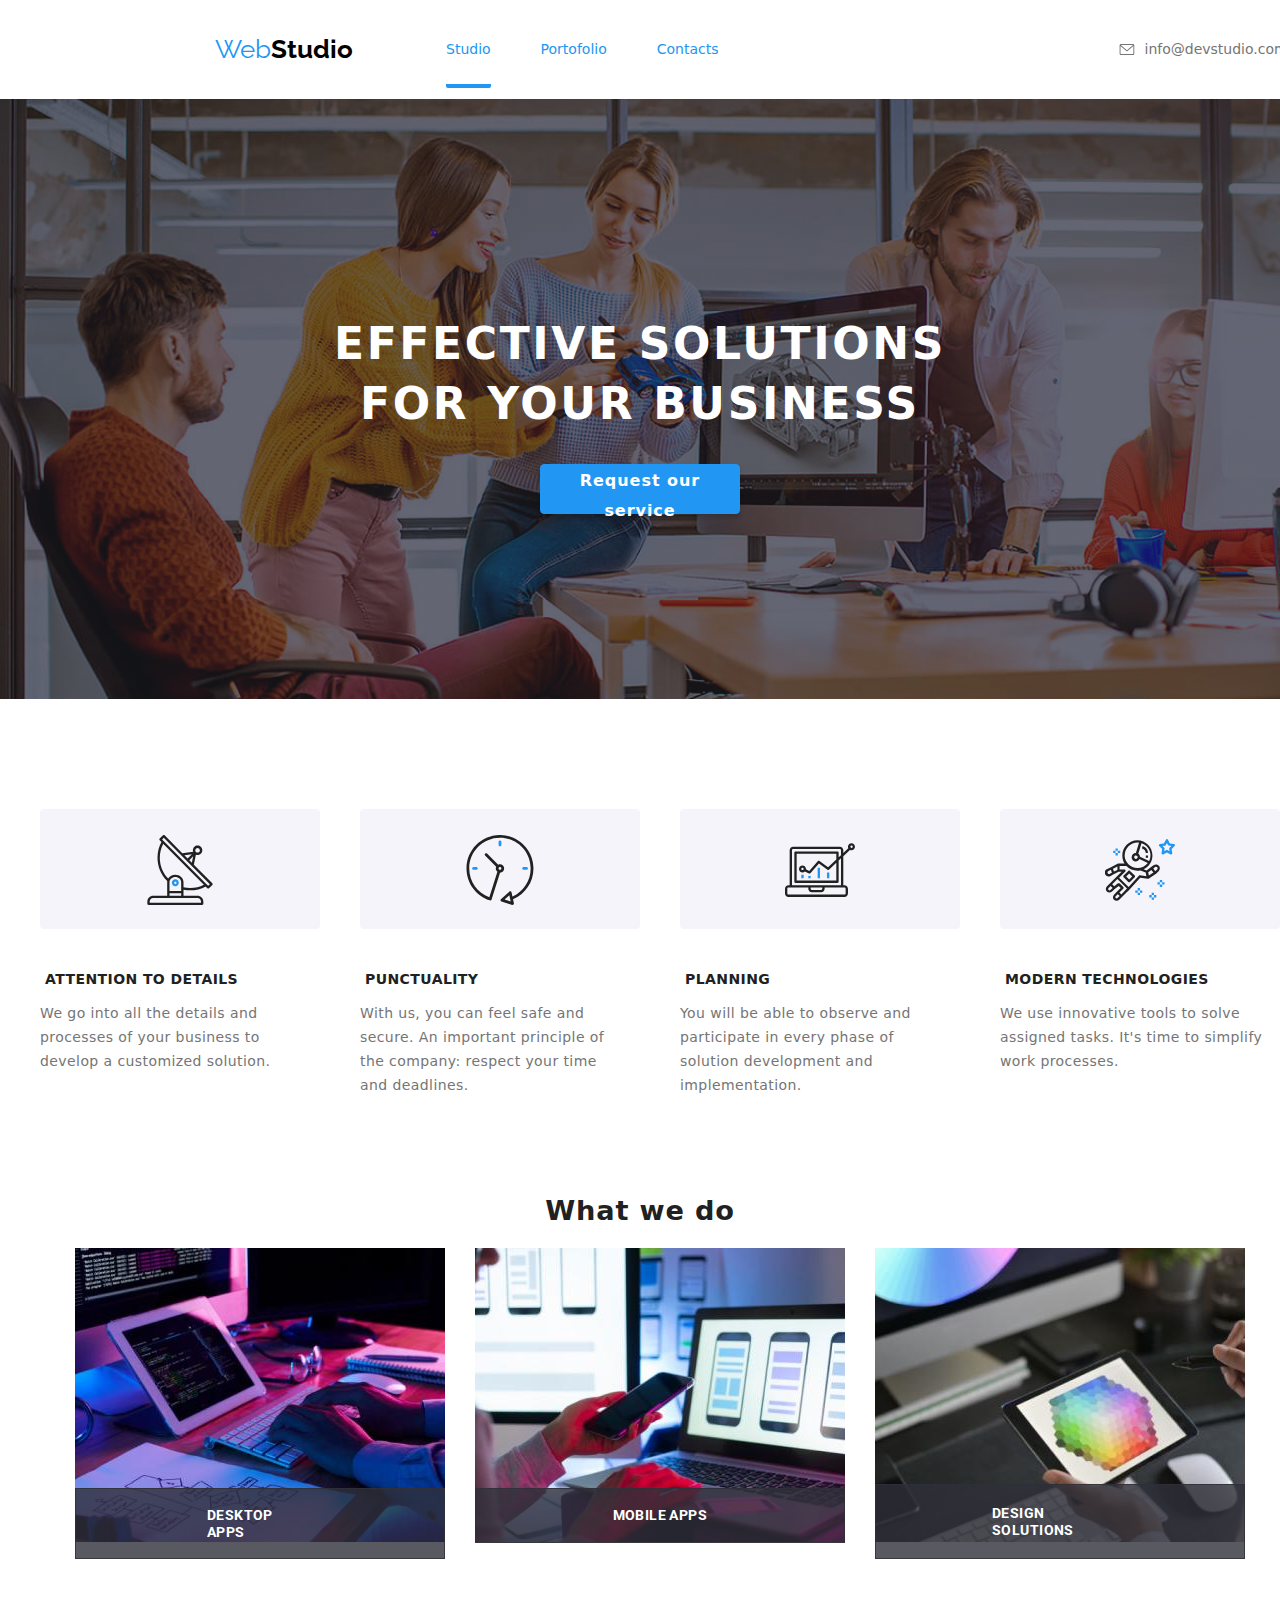
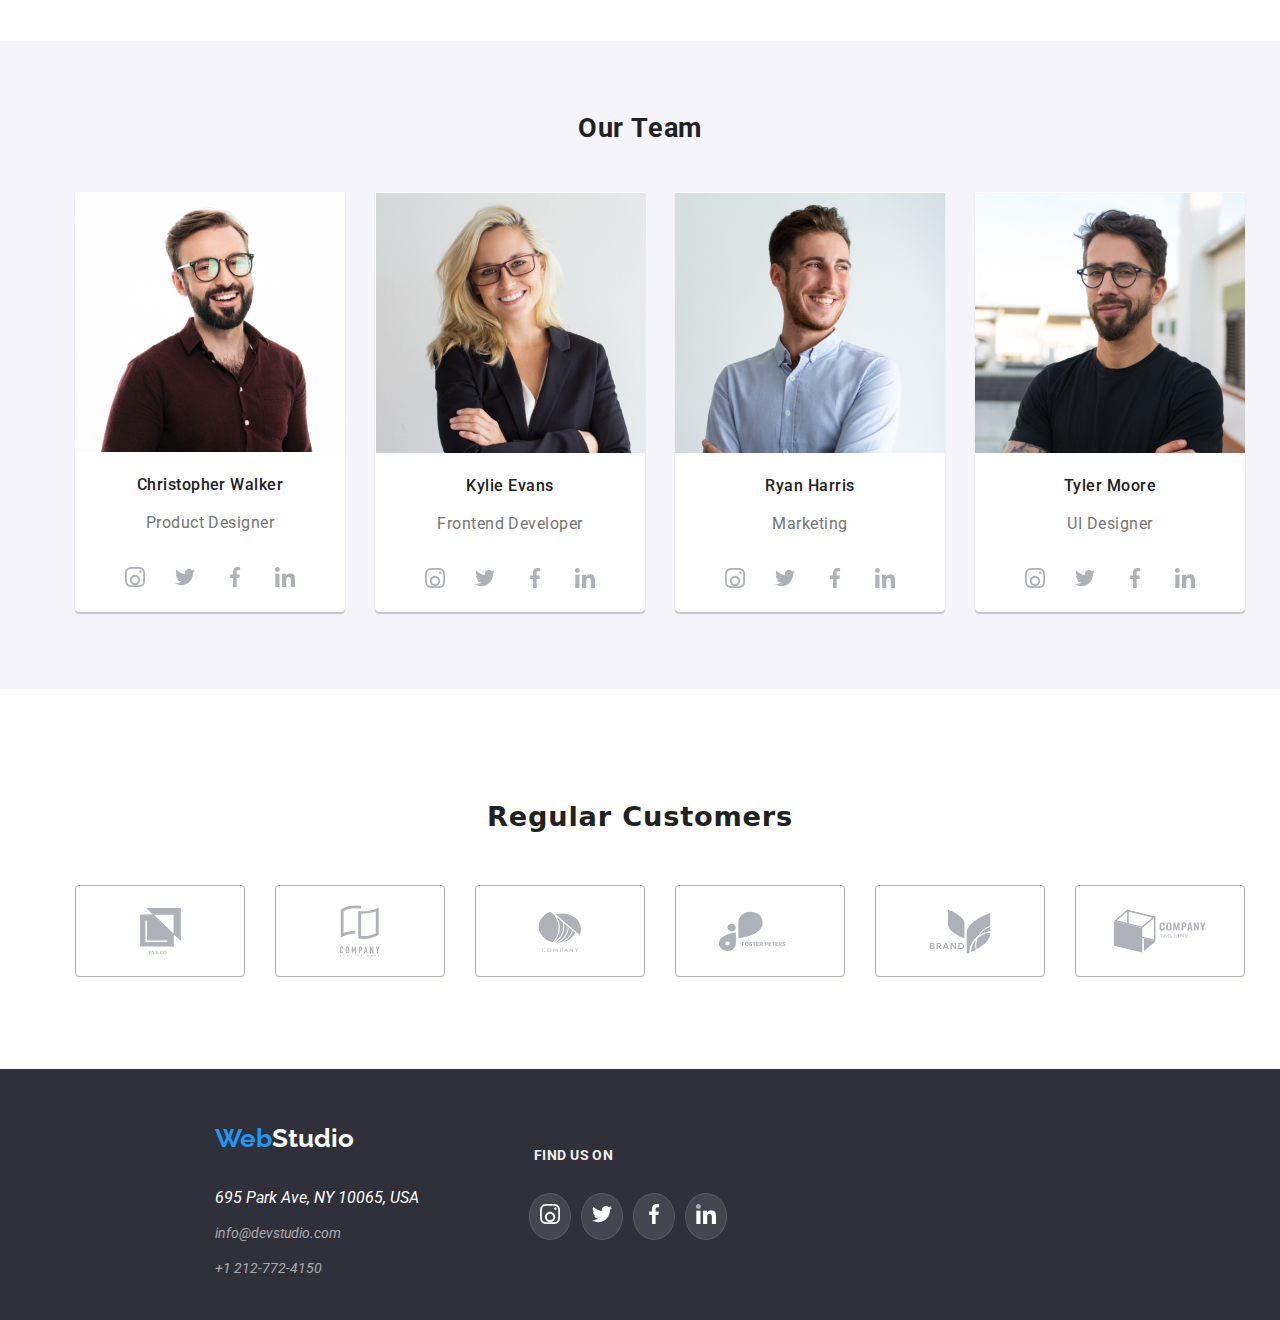
==== commit 6eca8302: "finished section "what we do"" ====
--- a/index.html
+++ b/index.html
@@ -17,7 +17,7 @@
     <link rel="stylesheet" href="CSS/style.css" />
   </head>
 
-  <body>
+  <body >
     <header class="global-header">
       <a href="./index.html/"></a>
       <section class="nav-container">
@@ -49,7 +49,7 @@
         </div>
       </section>
     </header>
-    <main id="modalBackdrop">
+    <main>
       <section  class="page-section-content">
         <h1 class="title">EFFECTIVE SOLUTIONS FOR YOUR BUSINESS</h1>
         <button data-modal-open type="button" class="button-service">
@@ -123,35 +123,44 @@
       <section class="image-gallery">
         <h2>What we do</h2>
         <ul class="suggestive-images">
-          <li class="image1">
-            <img
-              src="./images/computer.jpg"
-              alt="Tasteaza pe calculator"
-              width="370"
-            />
-            <div class="desktop">
-              <p>DESKTOP APPS</p>
-            </div>
-          </li>
-          <li class="image2">
-            <img
+          
+            <li>
+              <div class="thumb">
+              <img
+                src="./images/computer.jpg"
+                alt="Tasteaza pe calculator"
+                width="370"
+              />
+              
+                <p class="label">DESKTOP APPS</p>
+              
+              
+          </div>
+          </li>
+          
+          <li>
+            <div class="thumb">
+              <img
               src="./images/phone.jpg"
               alt="Tine telefonul in mana"
               width="370"
             />
-          </li>
-          <div class="mobile">
-            <p>MOBILE APPS</p>
-          </div>
-          <li class="image3">
-            <img
+            <p class="label1">MOBILE APPS</p>
+          </div>
+          </li>
+            
+          
+          <li>
+            <div class="thumb">
+              <img
               src="./images/tablet.jpg"
               alt="Deseneaza pe tableta"
               width="370"
             />
-            <div class="design">
-              <p>DESIGN SOLUTIONS</p>
+            
+              <p class="label2">DESIGN SOLUTIONS</p>
             </div>
+            
           </li>
         </ul>
       </section>
--- a/CSS/style.css
+++ b/CSS/style.css
@@ -302,14 +302,60 @@
   justify-content: center;
   align-items: center;
   gap: 30px;
-}
-.desktop{
+  margin: 0 auto;
+}
+
+.thumb{
+  position: relative;
+}
+
+.thumb > .label {
   position: absolute;
-  width: 370px;
-  height: 70px;
-  top: 1489px;
-  left: 279px;  
+  top: 240px;
+
+  margin: 0;
+  padding: 8px 16px;
+  border: 1px solid  #2F303ACC;
+  padding: 18px 130.9px;
   background: #2F303ACC;
+  font-family: var(--heading-font-family);
+font-size: 14px;
+font-weight: 700;
+letter-spacing: 0.03em;
+color: #FFFFFF;
+
+}
+.thumb > .label1 {
+  position: absolute;
+  top: 240px;
+
+  margin: 0;
+  padding: 8px 16px;
+  border: 1px solid  #2F303ACC;
+  padding: 18px 136.5px;
+  background: #2F303ACC;
+  font-family: var(--heading-font-family);
+font-size: 14px;
+font-weight: 700;
+letter-spacing: 0.03em;
+color: #FFFFFF;
+
+}
+.thumb > .label2 {
+  position: absolute;
+  top: 236px;
+   padding: 20px 116px;
+  margin: 0;
+  
+  border: 1px solid  #2F303ACC;
+  
+  background: #2F303ACC;
+  font-family: var(--heading-font-family);
+font-size: 14px;
+font-weight: 700;
+letter-spacing: 0.03em;
+color: #FFFFFF;
+
 }
 .suggestive-images p{
   color: #ffffff;
@@ -321,23 +367,8 @@
   justify-content: center;
   padding-top: 12px;
 }
-.mobile{
-  position: absolute;
-  width: 370px;
-  height: 70px;
-  top: 1489px;
-  left: 679px;  
-  background: #2F303ACC;
-}
-
-.design{
-    position: absolute;
-    width: 370px;
-height: 70px;
-top: 1489px;
-left: 1079px;
-    background: #2F303ACC;
-}
+
+
 .our-team {
   background-color: #f5f4fa;
   display: flex;
